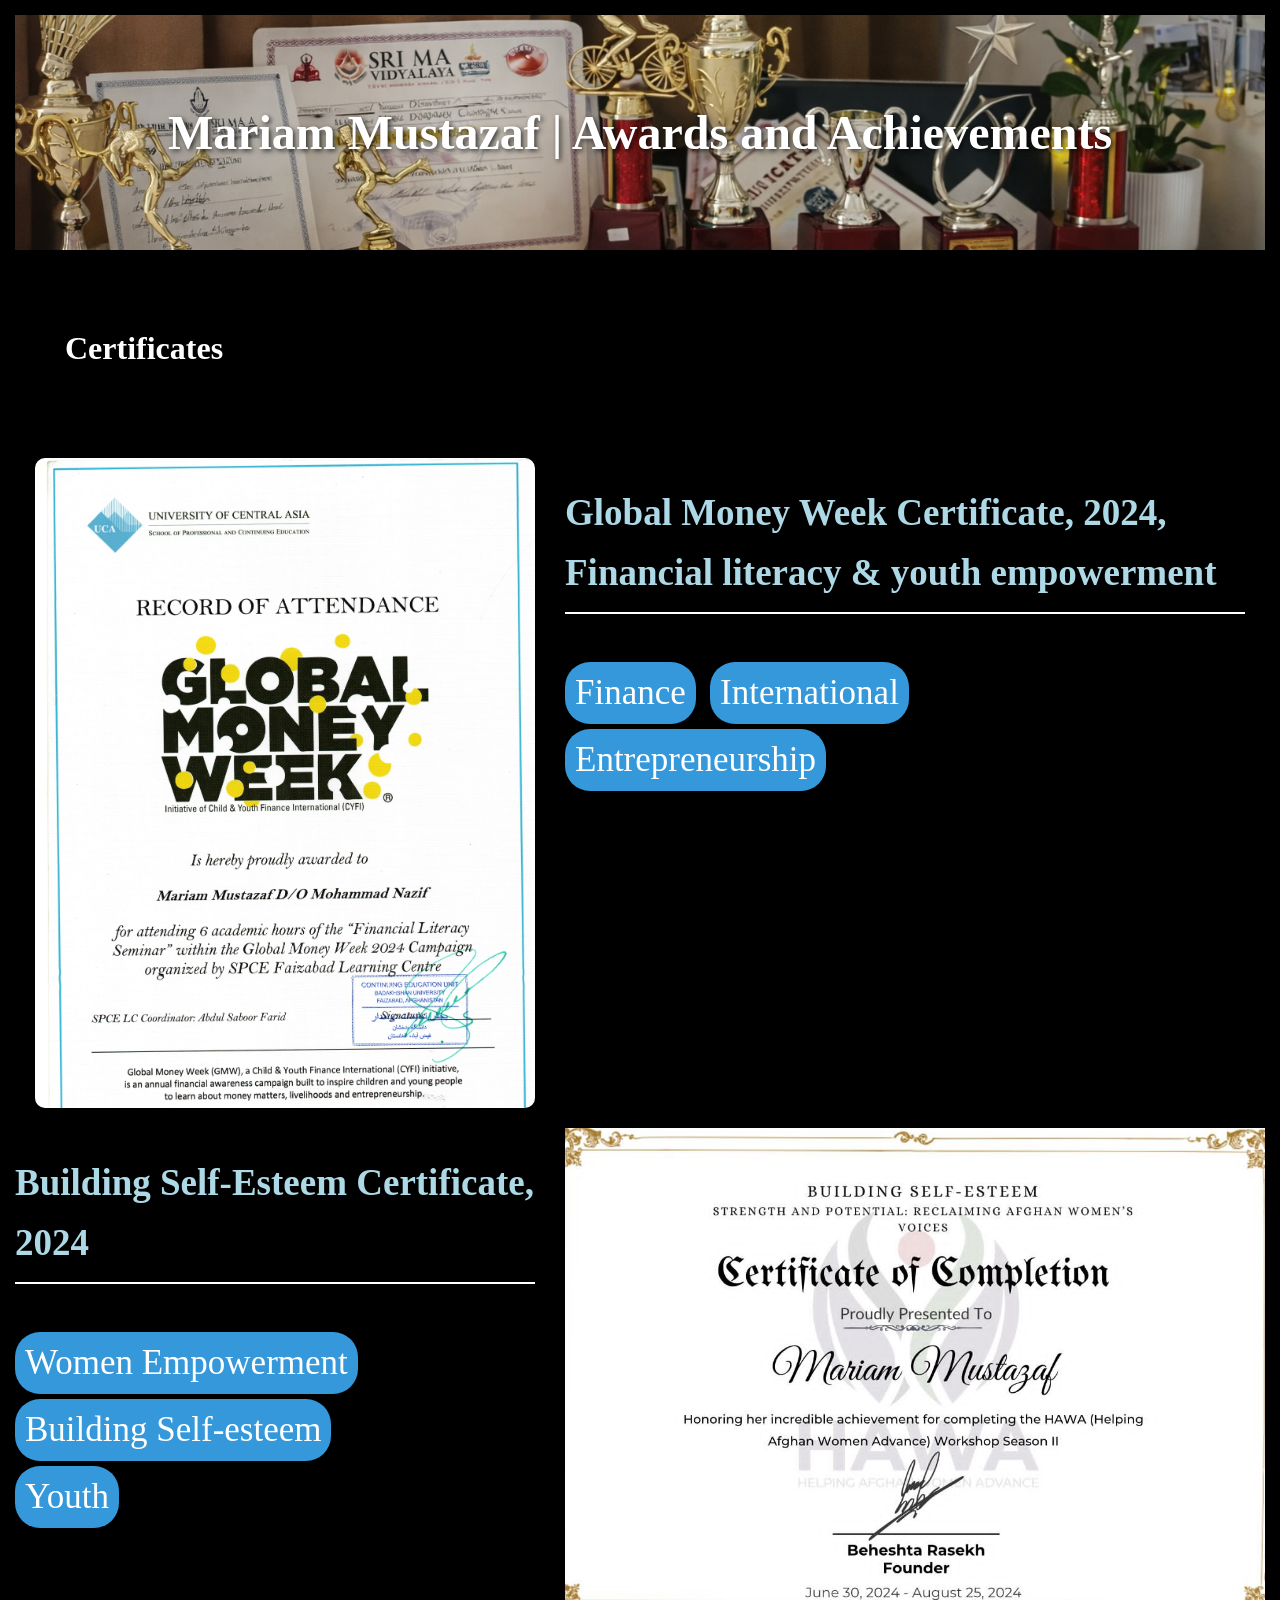
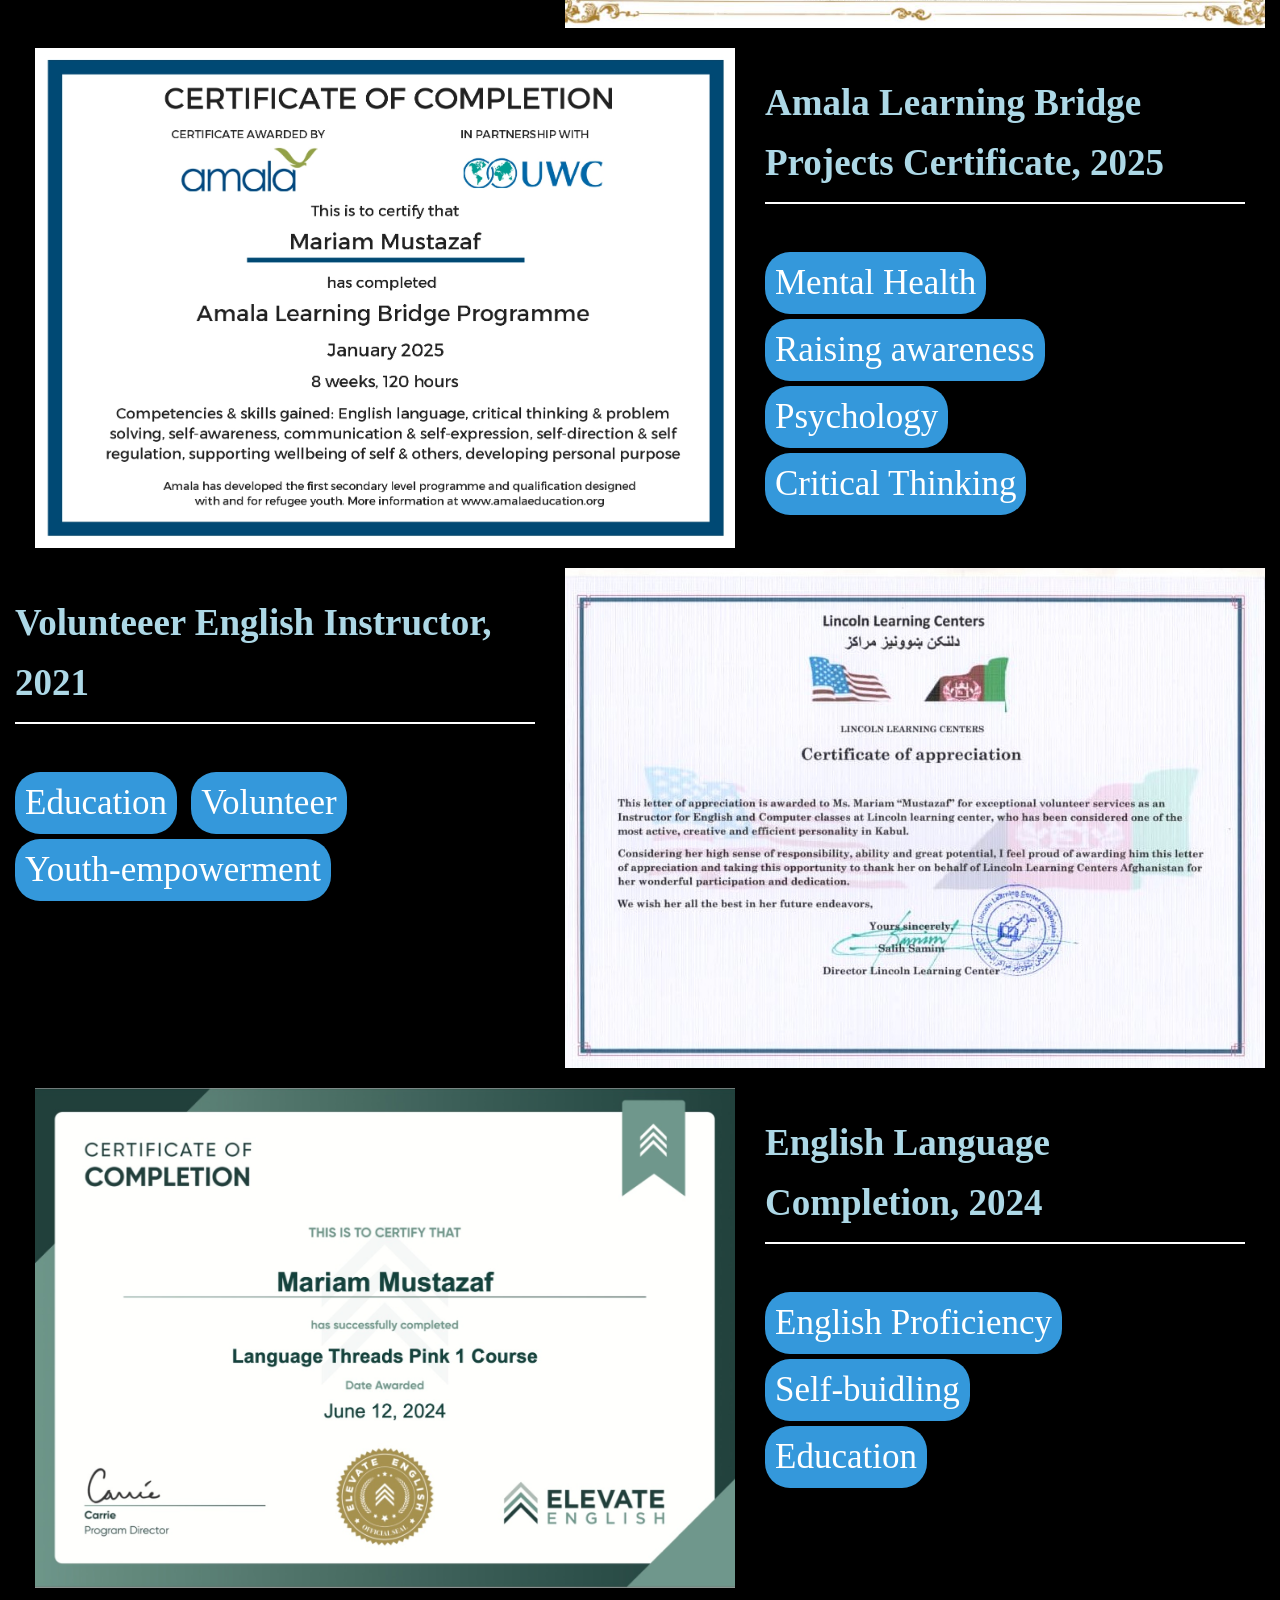
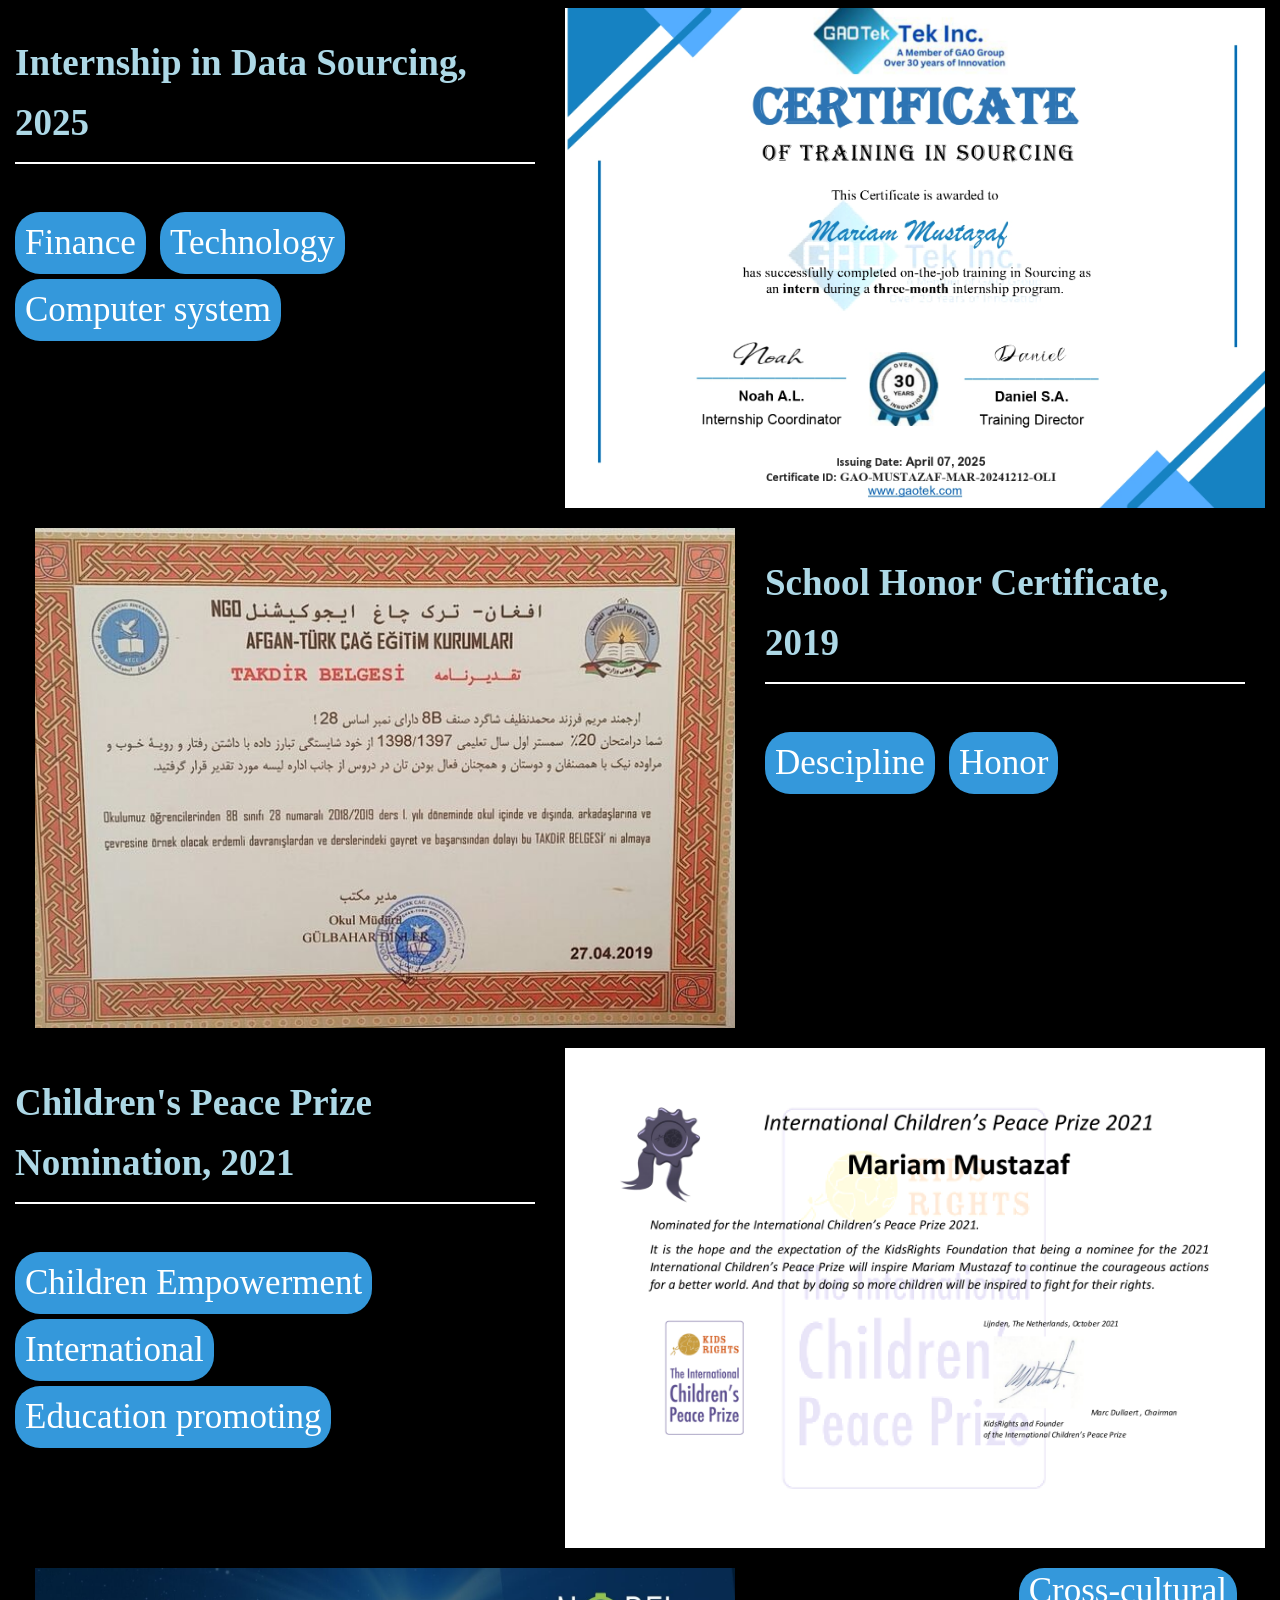
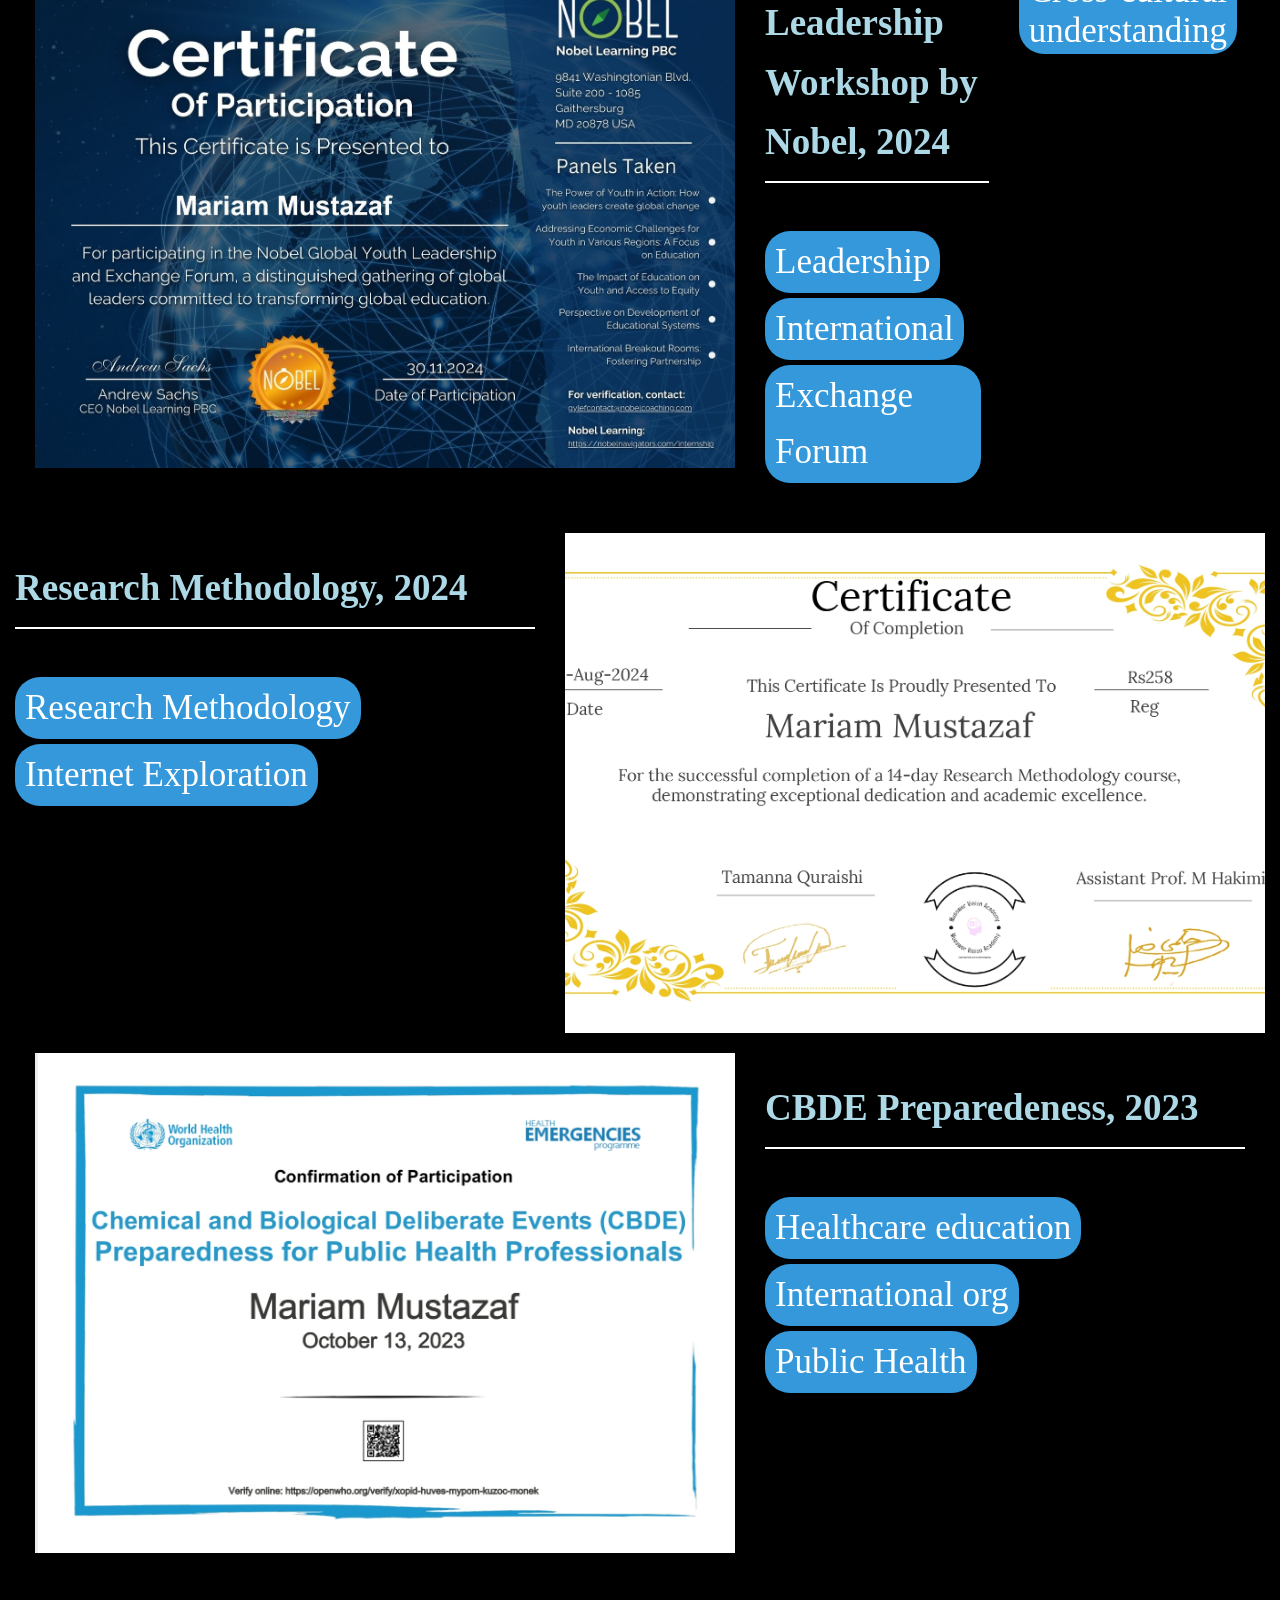
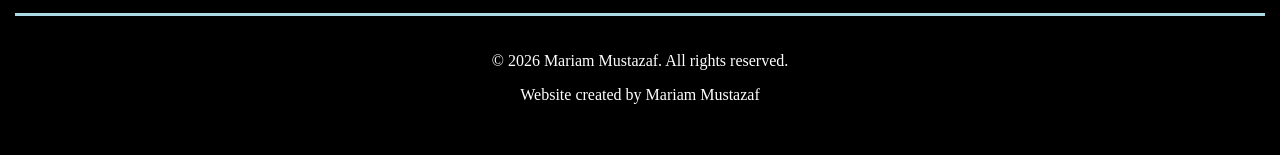
==== awards.html @ f46f5556 "Add files via upload" ====
<!DOCTYPE html>
<html lang="en">
<html>
<head>
    <meta charset="UTF-8"> 
    <link rel="stylesheet" href="awards.css">
    <div class="site-title">
    Mariam Mustazaf | Awards and Achievements
    </div>
</head>

<body>
 <h1 style="padding: 50px;">Certificates</h1>
<div class="about-container">
    <img src="global money week_page-0001.jpg" alt="Global Money Week Certificate" class="certificate-img">
   <p class="about-text"><strong>Global Money Week Certificate, 2024, Financial literacy & youth empowerment</strong><br>
    <span class="cert-tag">Finance</span>
    <span class="cert-tag">International</span><br>
    <span class="cert-tag">Entrepreneurship</span><br></p>
</div>


<div class="about-container2">
    <img src="building self-esteem.jpg" alt="Building Self-Esteem Certificate" class="award-img">
   <p class="about-text"><strong>Building Self-Esteem Certificate, 2024</strong><br>
    <span class="cert-tag">Women Empowerment</span>
    <span class="cert-tag">Building Self-esteem</span><br>
    <span class="cert-tag">Youth</span><br></p>
   </div>

<div class="about-container">
    <img src="Amala Learning Bridge Projects Mariam Mustazaf_page-0001.jpg" alt="Amala Learning Bridge Projects Certificate" class="award-img">
   <p class="about-text"><strong>Amala Learning Bridge Projects Certificate, 2025</strong><br>
    <span class="cert-tag">Mental Health </span>
    <span class="cert-tag">Raising awareness</span><br>
    <span class="cert-tag">Psychology</span><br>
    <span class="cert-tag">Critical Thinking</span></p>
</div>
<div class="about-container2">
    <img src="volunteerteacher.jpg" alt="Volunteer Teacher Certificate" class="award-img">
   <p class="about-text"><strong>Volunteeer English Instructor, 2021</strong><br>
    <span class="cert-tag">Education</span>
    <span class="cert-tag">Volunteer</span><br>
    <span class="cert-tag">Youth-empowerment</span><br></p>
   </div>

<div class="about-container">
    <img src="certificate of English .jpg" alt="Certificate of English" class="award-img">
   <p class="about-text"><strong>English Language Completion, 2024</strong><br>
    <span class="cert-tag">English Proficiency</span>
    <span class="cert-tag">Self-buidling</span><br>
    <span class="cert-tag">Education</span><br></p>
</div>
<div class="about-container2">
    <img src="CERTIFICATE OF SOURCING_page-0001.jpg" alt="Certificate of Sourcing" class="award-img">
   <p class="about-text"><strong>Internship in Data Sourcing, 2025</strong><br>
    <span class="cert-tag">Finance</span>
    <span class="cert-tag">Technology</span><br>
    <span class="cert-tag">Computer system</span><br></p>
</div>
<div class="about-container">
    <img src="certificate_from_school_optimized_100.jpg" alt="School Certificate" class="award-img">
   <p class="about-text"><strong>School Honor Certificate, 2019</strong><br>
    <span class="cert-tag">Descipline</span>
    <span class="cert-tag">Honor</span><br>
</div>
<div class="about-container2">
    <img src="children peace prize.png" alt="Children's Peace Prize Certificate" class="award-img">
   <p class="about-text"><strong>Children's Peace Prize Nomination, 2021</strong><br>
    <span class="cert-tag">Children Empowerment</span>
    <span class="cert-tag">International</span><br>
    <span class="cert-tag">Education promoting</span><br></p>
</div>
<div class="about-container">
    <img src="Leadership workship by Nobel.jpg" alt="Leadership Workshop by Nobel Certificate" class="award-img">
   <p class="about-text"><strong>Leadership Workshop by Nobel, 2024</strong><br>
    <span class="cert-tag">Leadership</span>
    <span class="cert-tag">International</span><br>
    <span class="cert-tag">Exchange Forum</span><br></p>
     <span class="cert-tag">Cross-cultural understanding</span>
</div>
<div class="about-container2">
    <img src="research.jpg" alt="Research Certificate" class="award-img">
   <p class="about-text"><strong>Research Methodology, 2024</strong><br>
    <span class="cert-tag">Research Methodology</span>
    <span class="cert-tag">Internet Exploration</span><br>
</div>
<div class="about-container">
    <img src="who.jpg" alt="WHO Certificate" class="award-img">
   <p class="about-text"><strong>CBDE Preparedeness, 2023</strong><br>
    <span class="cert-tag">Healthcare education</span>
    <span class="cert-tag">International org</span><br>
    <span class="cert-tag">Public Health</span><br></p>
</div>

<footer>
    <p>© 2026 Mariam Mustazaf. All rights reserved.</p>
    <p>Website created by Mariam Mustazaf</p>
</footer>
</body>
</html>
---- awards.css ----
body {
     background-color: black;
    color: white;
     margin: 0;
    padding: 15px;
        }

 .site-title {
     background-image: url('awards.png');
     background-size: cover;
     background-position: center;
     color: white;
    padding:90px 30px;
    text-align: center;
    font-size: 48px;
    font-weight: bold;
    text-shadow: 2px 2px 5px rgba(0,0,0,0.7);
    margin-bottom: 30px;
  }

.certificate-img {
    width: 500px;
    height: 650px;
    object-fit: cover;
    border-radius: 10px;
    flex-shrink: 0;
}


.award-img {
    width: 700px;
    height: 500px;
    object-fit: cover;
    flex-shrink: 0;
}

.about-container {
    display: flex;
    gap: 30px;
    align-items: flex-start;
    padding: 20px;
}

.about-text {
      width: 100%;
    font-size: 25px;
    line-height: 1.6;
    color: white;
    padding-right: 0;
    margin-right: 0;
}

.head2  {
    text-align: right;
    margin: 20px;
    padding: 50px;
}

.about-container2 {
    display: flex;
    gap: 30px;
    align-items: flex-start;
    flex-direction: row-reverse; /* This reverses the order */
}

.about-text strong {
    color: lightblue;
    font-size: 37px;
    display: block;
    margin-bottom: 8px;
    padding-bottom: 10px;
    border-bottom: 2px solid white;
}

.cert-tag {
    display: inline-block;
    background: #3498db;
    color: white;
    padding: 3px 10px;
    border-radius: 25px;
    font-size: 35px;
    margin-right: 8px;
    margin-bottom: 5px;
}

footer {
    background: black;
    color: white;
    text-align: center;
    padding: 20px;
    margin-top: 40px;
    border-top: 3px solid lightblue;   
}
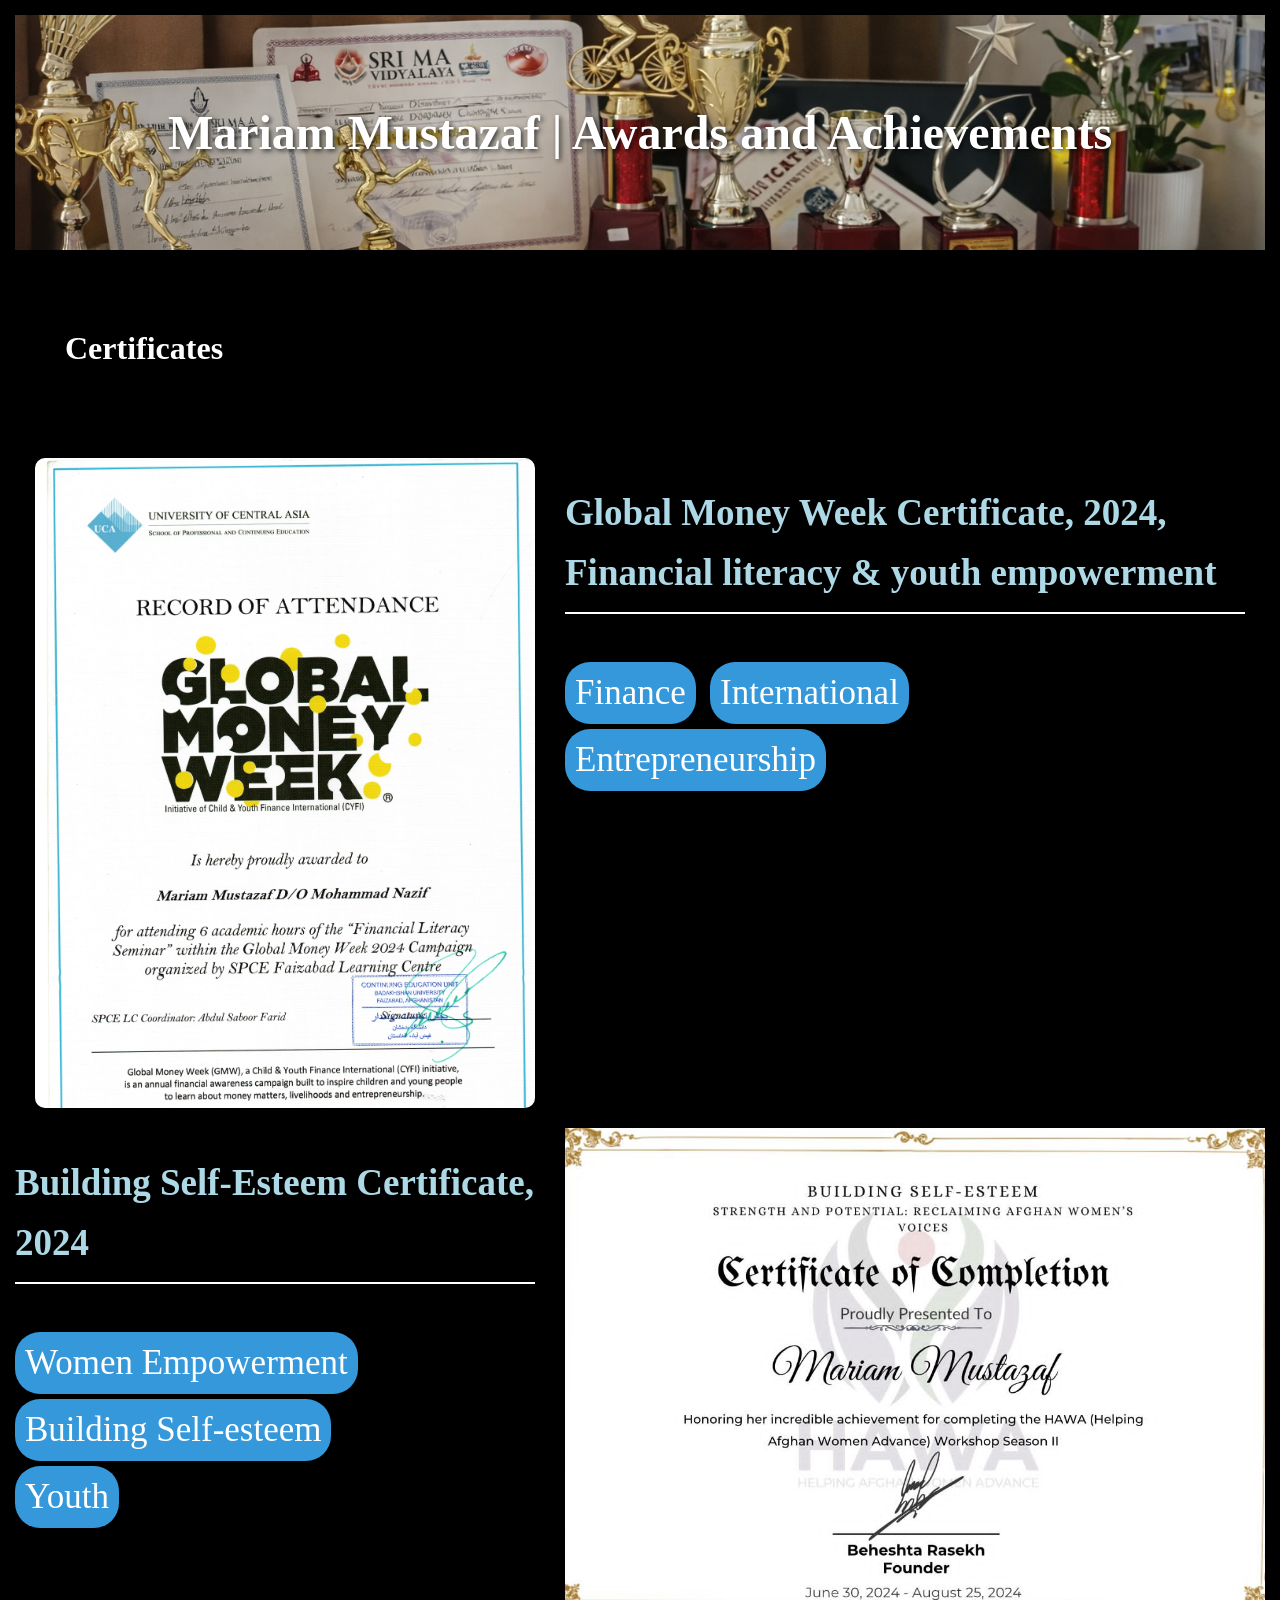
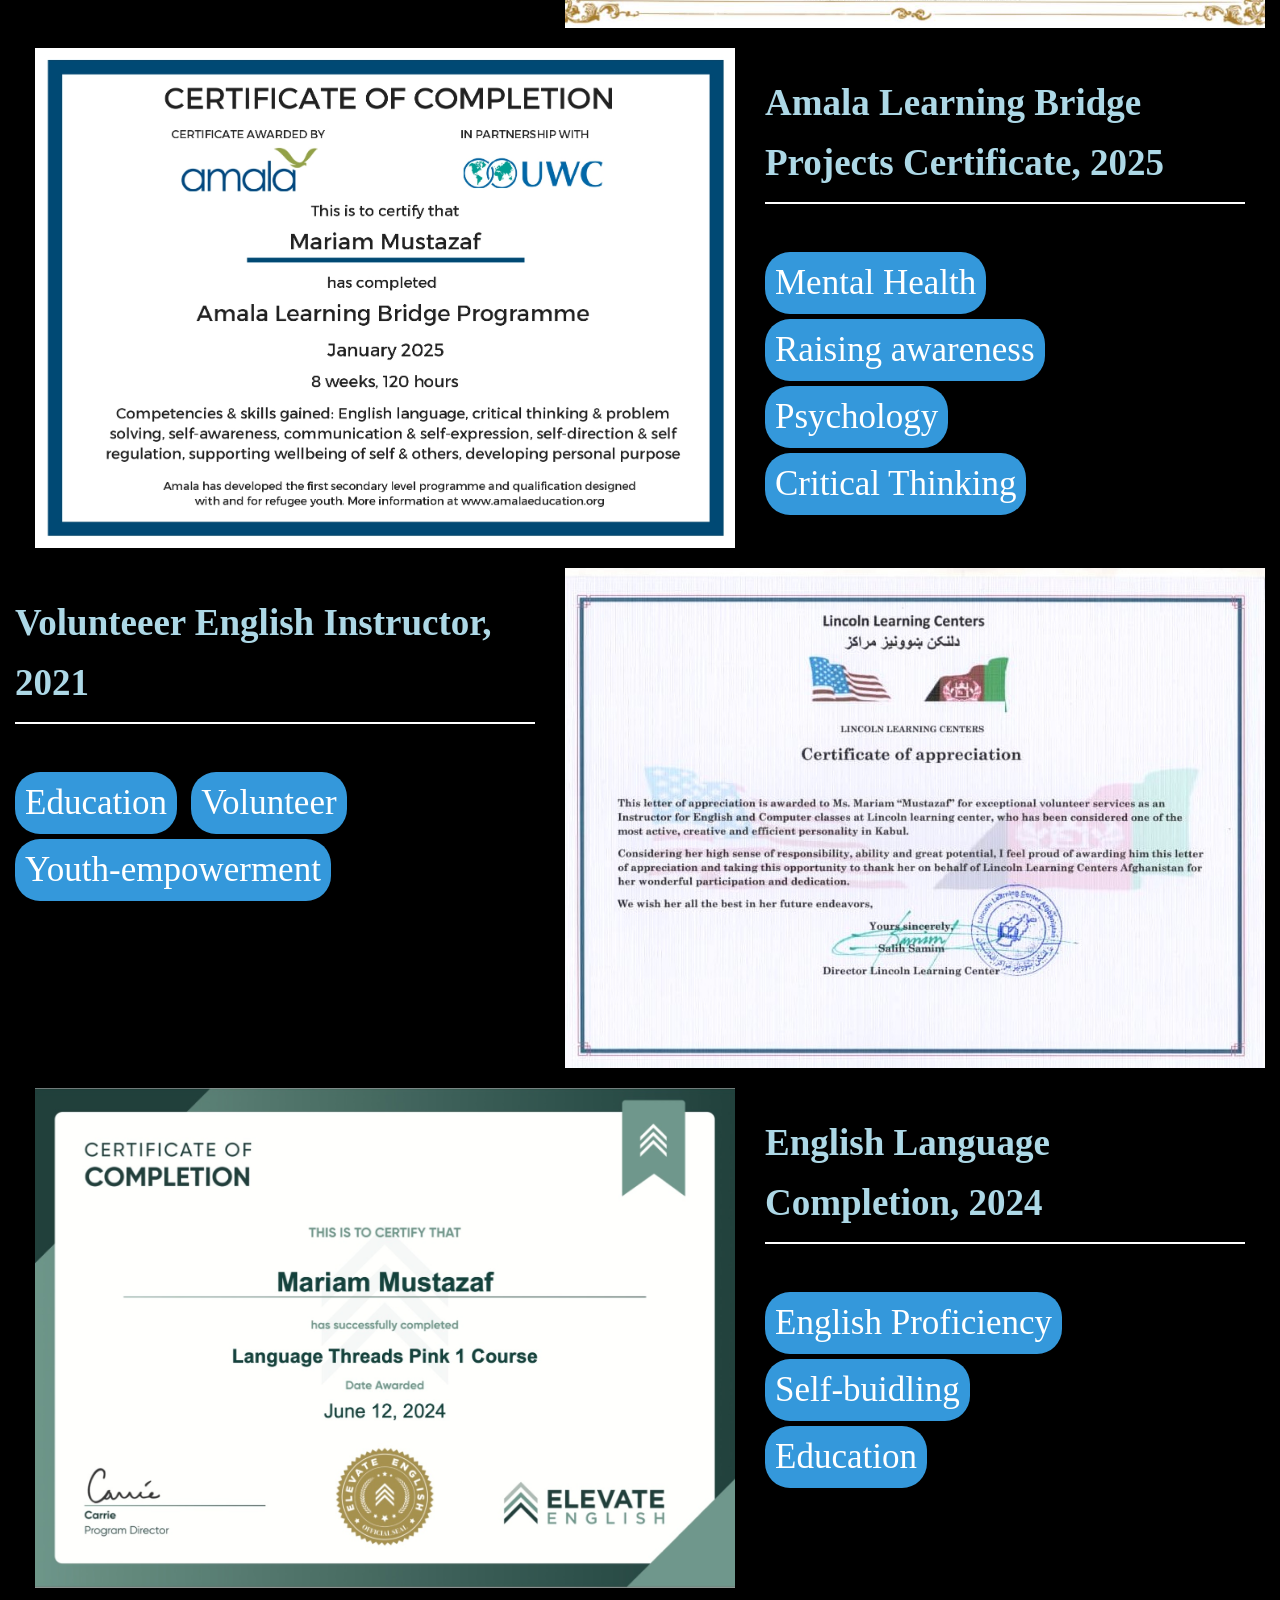
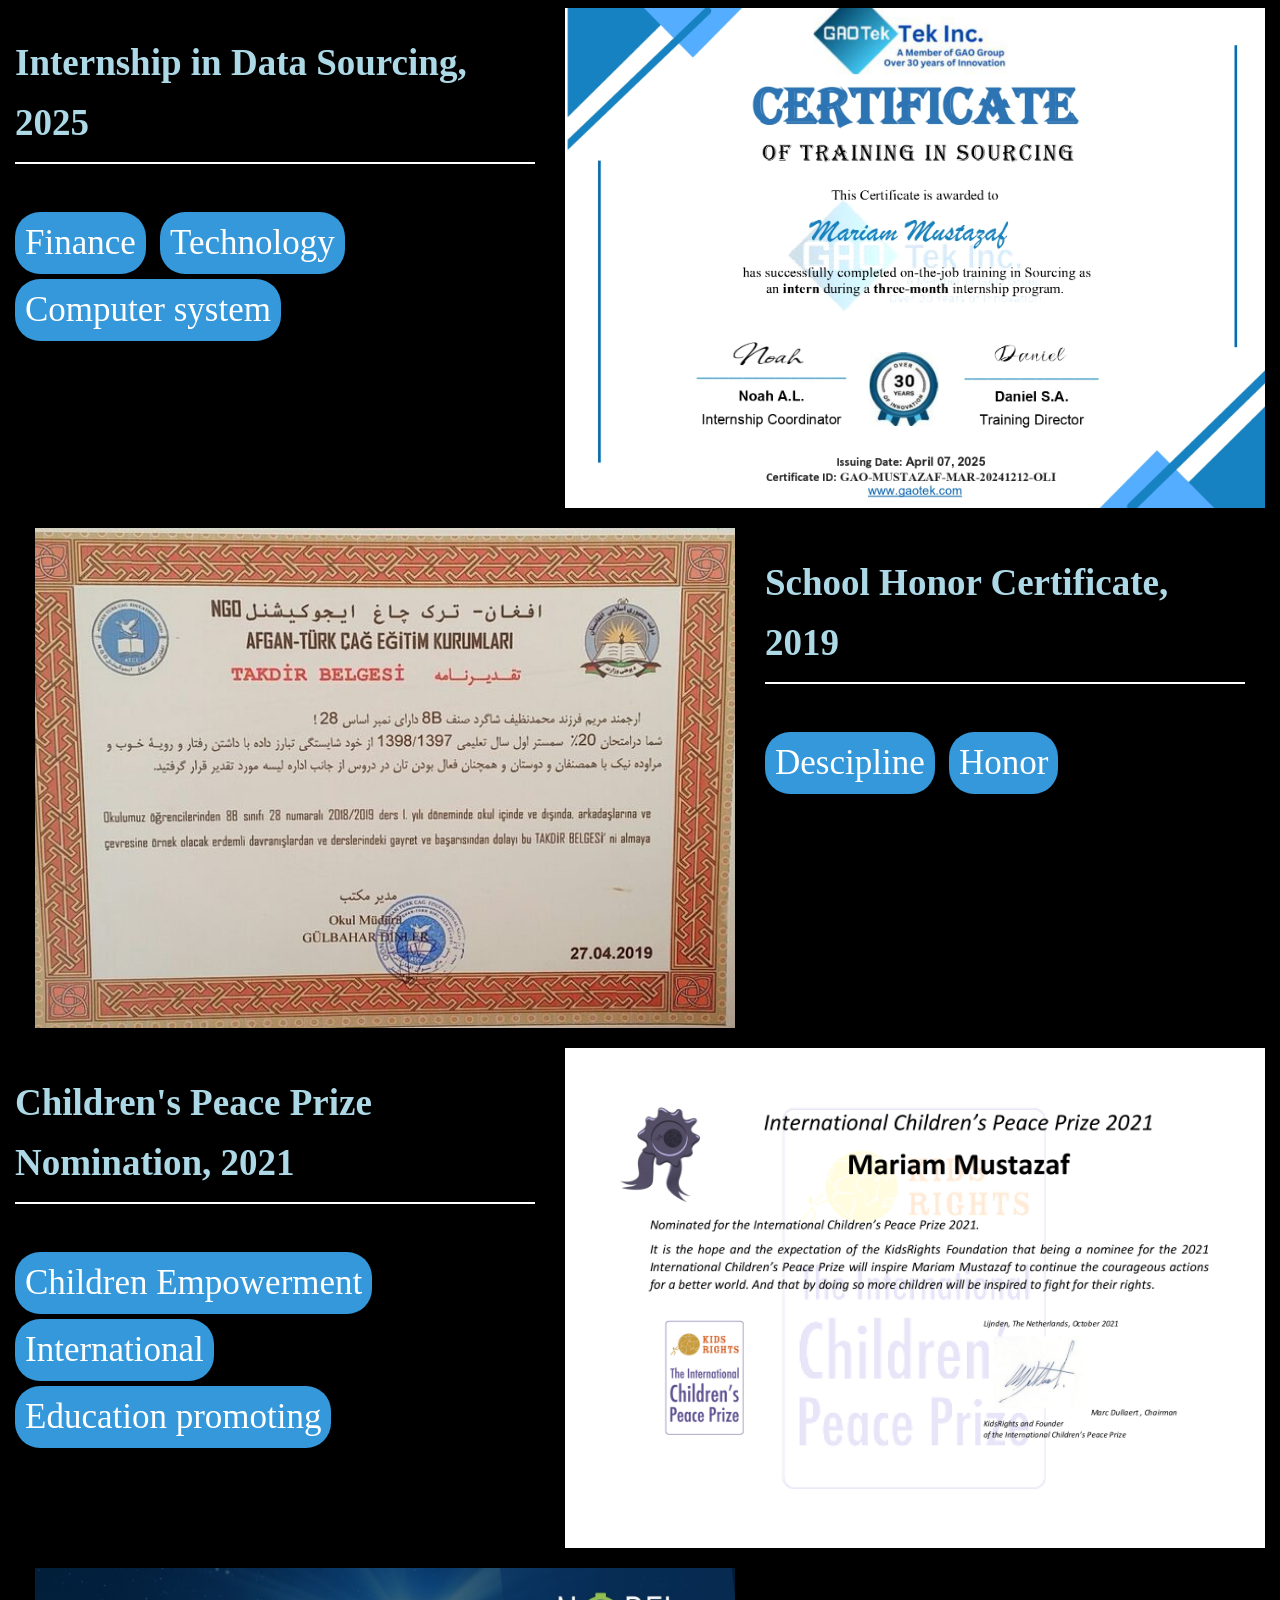
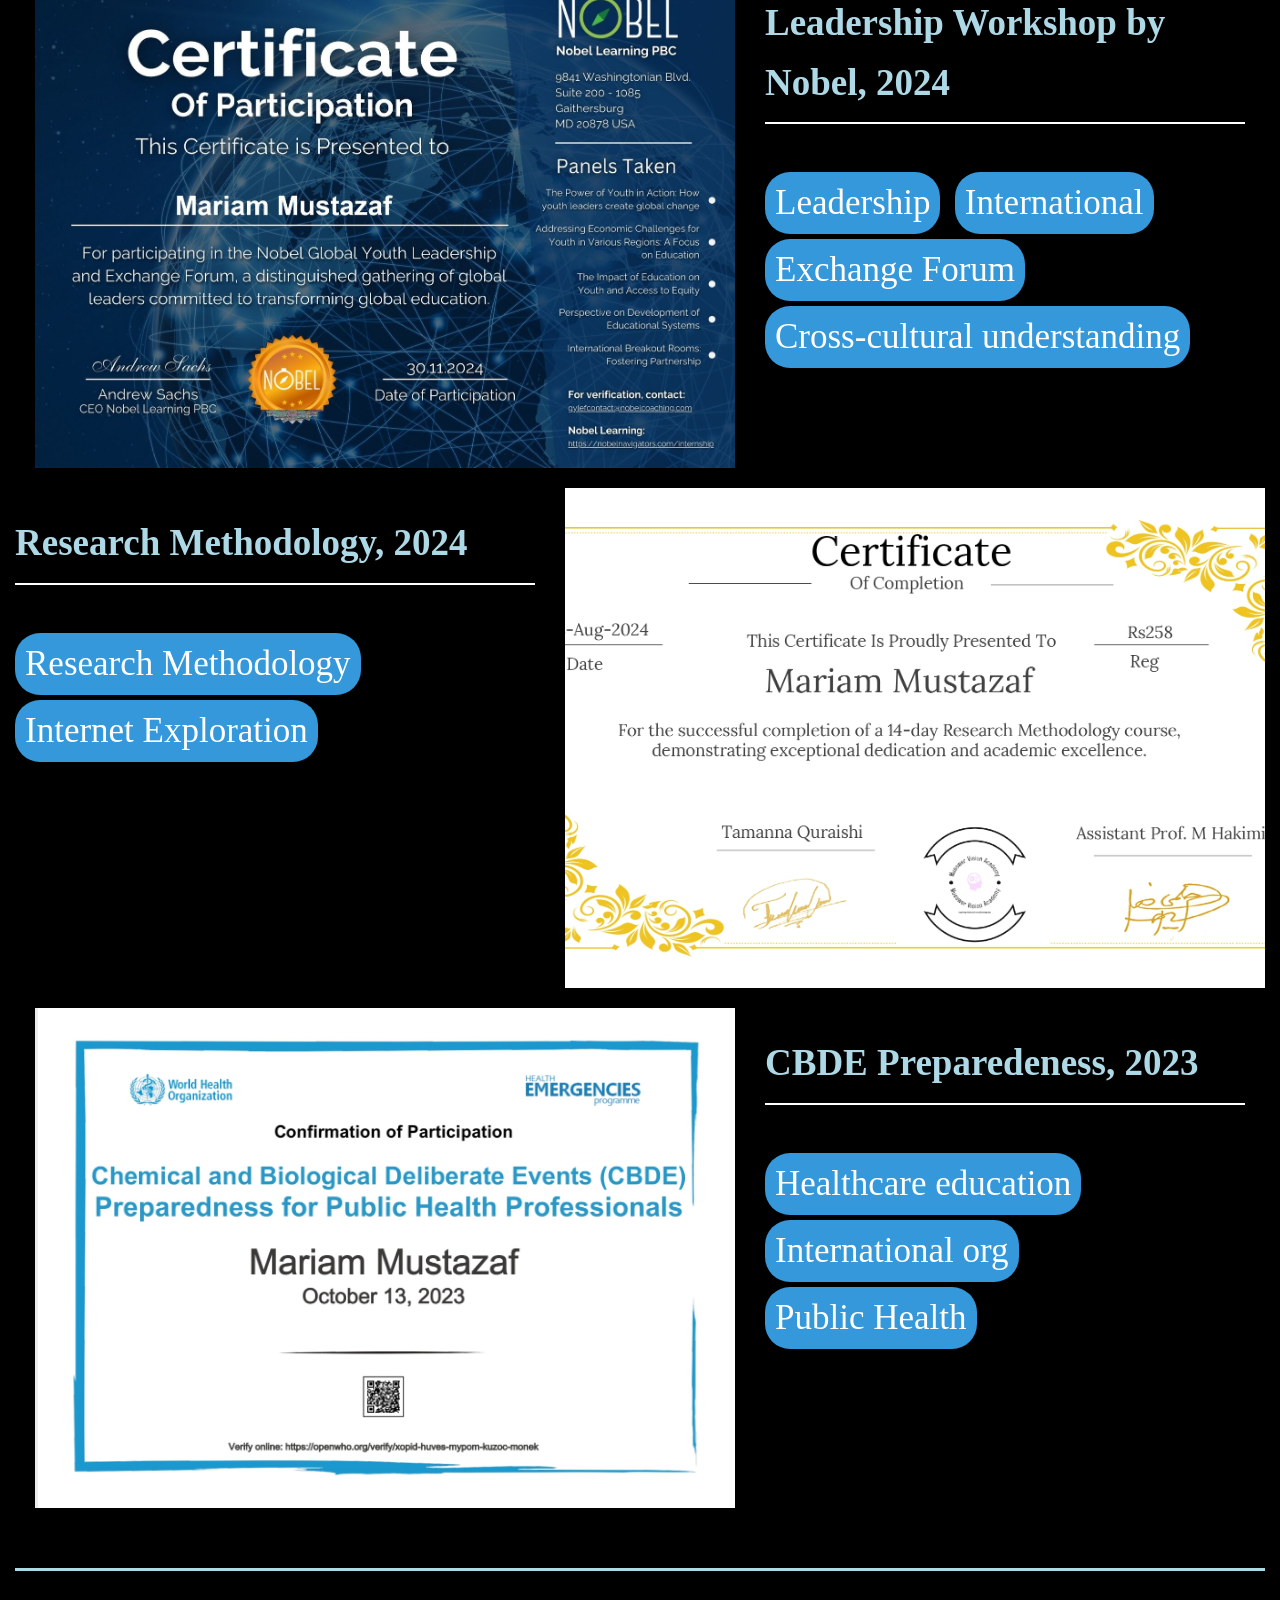
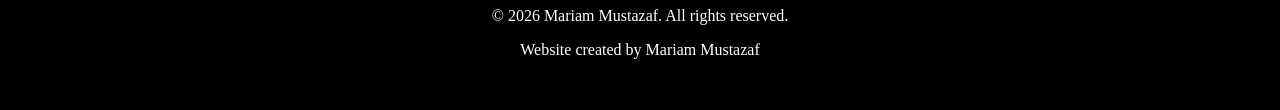
==== commit ab98a4a9: "awards.html" ====
--- a/awards.html
+++ b/awards.html
@@ -76,8 +76,8 @@
    <p class="about-text"><strong>Leadership Workshop by Nobel, 2024</strong><br>
     <span class="cert-tag">Leadership</span>
     <span class="cert-tag">International</span><br>
-    <span class="cert-tag">Exchange Forum</span><br></p>
-     <span class="cert-tag">Cross-cultural understanding</span>
+    <span class="cert-tag">Exchange Forum</span><br>
+     <span class="cert-tag">Cross-cultural understanding</span></p>
 </div>
 <div class="about-container2">
     <img src="research.jpg" alt="Research Certificate" class="award-img">
@@ -98,4 +98,5 @@
     <p>Website created by Mariam Mustazaf</p>
 </footer>
 </body>
-</html>+
+</html>
